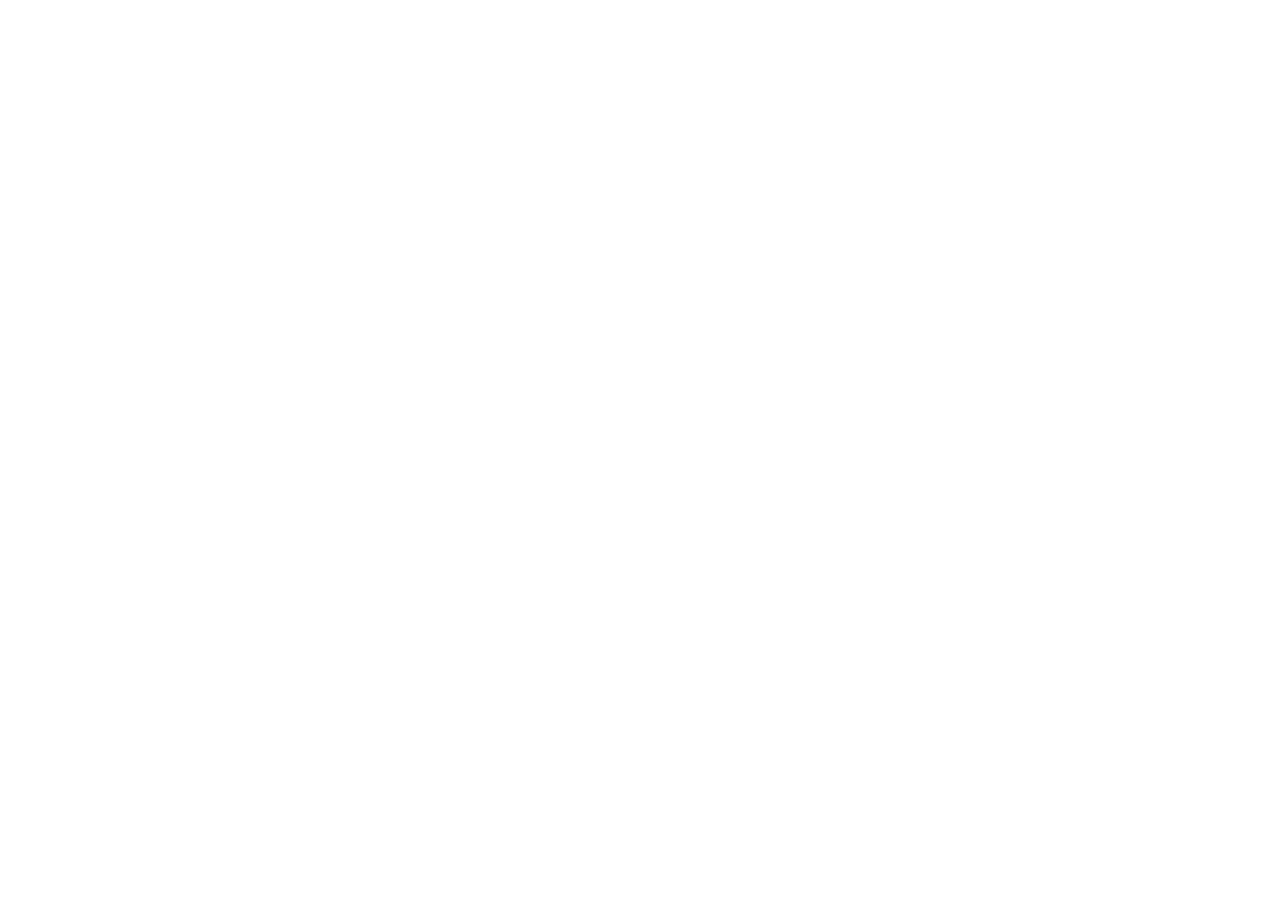
==== Etch-A-Sketch/index.html @ 44a2dab8 "updated readme h1" ====
<!DOCTYPE html>
<html lang="en">

<head>
  <meta charset="UTF-8">
  <meta http-equiv="X-UA-Compatible" content="IE=edge">
  <meta name="viewport" content="width=device-width, initial-scale=1.0">
  <link rel="stylesheet" href=".css">
  <script type=text/javascript src="./script.js"></script>
  <title>Etch-a-Sketch</title>
</head>

<body>

</body>

</html>
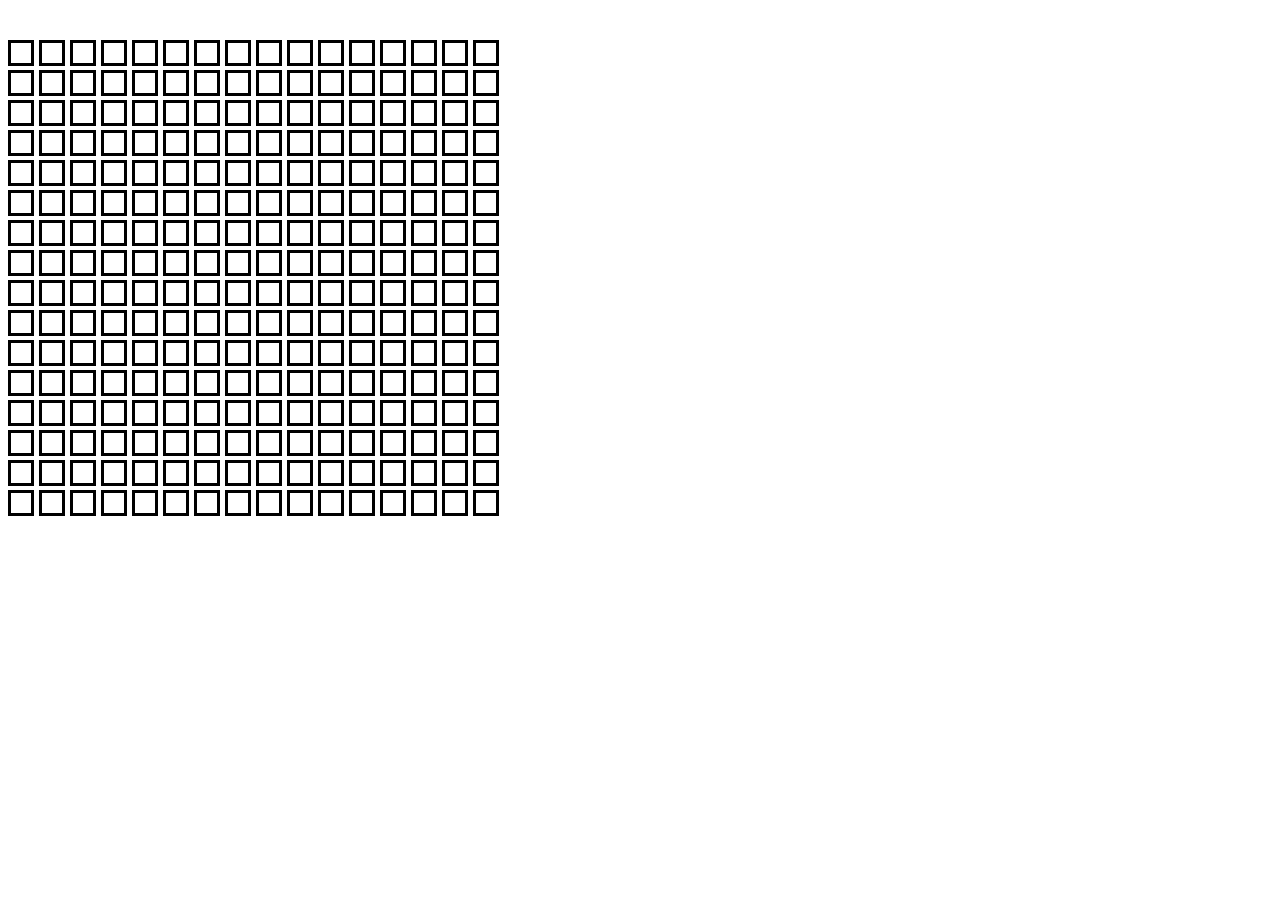
==== commit 8d21df62: "Create inital 16x16 grid in script.js" ====
--- a/Etch-A-Sketch/index.html
+++ b/Etch-A-Sketch/index.html
@@ -5,13 +5,13 @@
   <meta charset="UTF-8">
   <meta http-equiv="X-UA-Compatible" content="IE=edge">
   <meta name="viewport" content="width=device-width, initial-scale=1.0">
-  <link rel="stylesheet" href=".css">
+  <link rel="stylesheet" href="styles.css">
   <script type=text/javascript src="./script.js"></script>
   <title>Etch-a-Sketch</title>
 </head>
 
 <body>
-
+  <div id="grid-container"></div>
 </body>
 
 </html>--- a/Etch-A-Sketch/styles.css
+++ b/Etch-A-Sketch/styles.css
@@ -0,0 +1,3 @@
+#grid-container {
+  padding: 1em;
+}
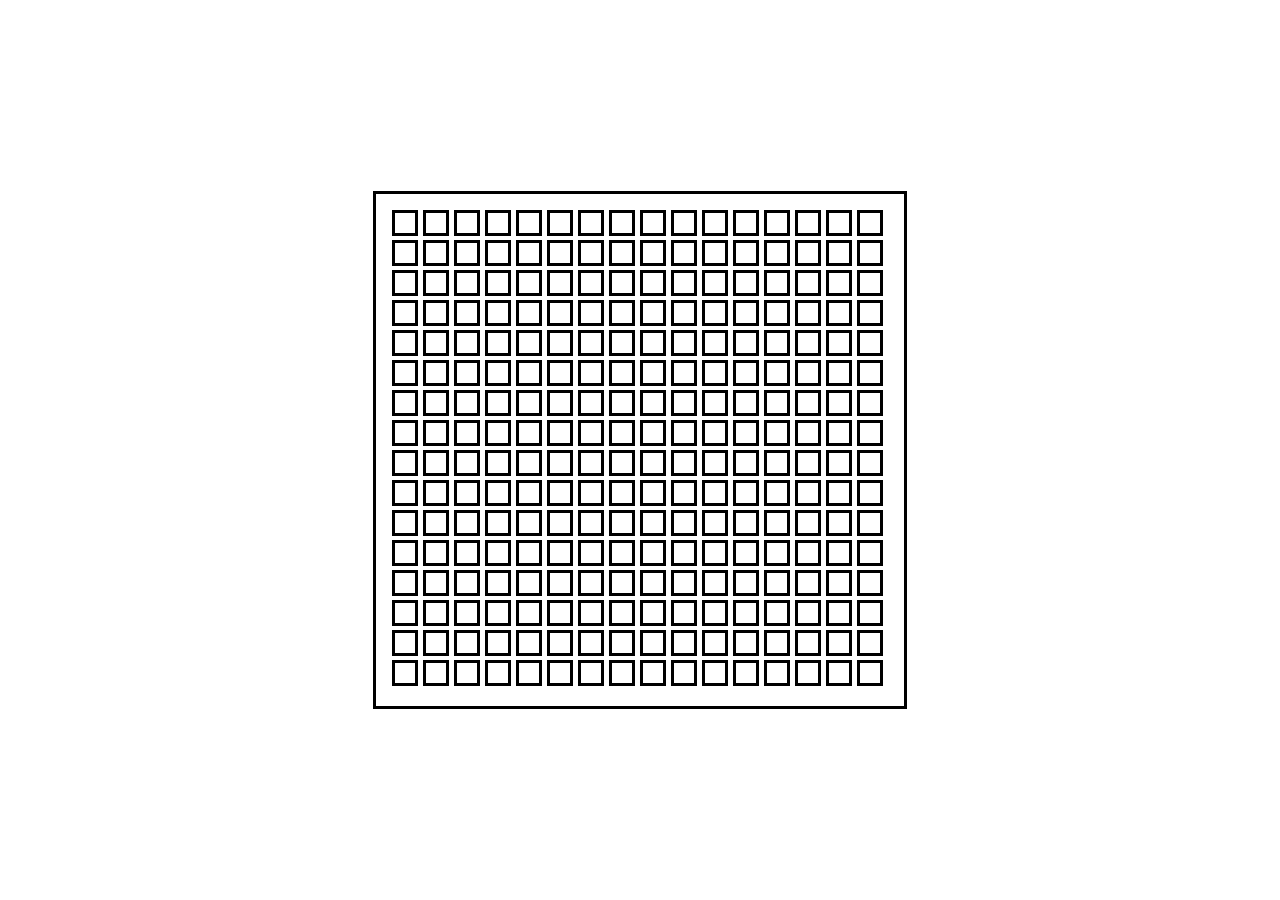
==== commit 5d55dfed: "fix: min-width of grid container" ====
--- a/Etch-A-Sketch/index.html
+++ b/Etch-A-Sketch/index.html
@@ -12,6 +12,11 @@
 
 <body>
   <div id="grid-container"></div>
+  <!-- <div id="grid-property-control">
+    <div>
+      <input type="text" id="grid-size">
+    </div>
+  </div> -->
 </body>
 
 </html>--- a/Etch-A-Sketch/styles.css
+++ b/Etch-A-Sketch/styles.css
@@ -1,3 +1,20 @@
 #grid-container {
   padding: 1em;
+  position: fixed;
+  top: 50%;
+  left: 50%;
+  transform: translate(-50%, -50%);
+  border-style: solid;
 }
+
+.grid-row {
+  min-width: 480px;
+}
+.grid-cell {
+  display: inline-block;
+  height: 20px;
+  width: 20px;
+  border-style: solid;
+  border-color: black;
+  margin-right: 5px;
+}
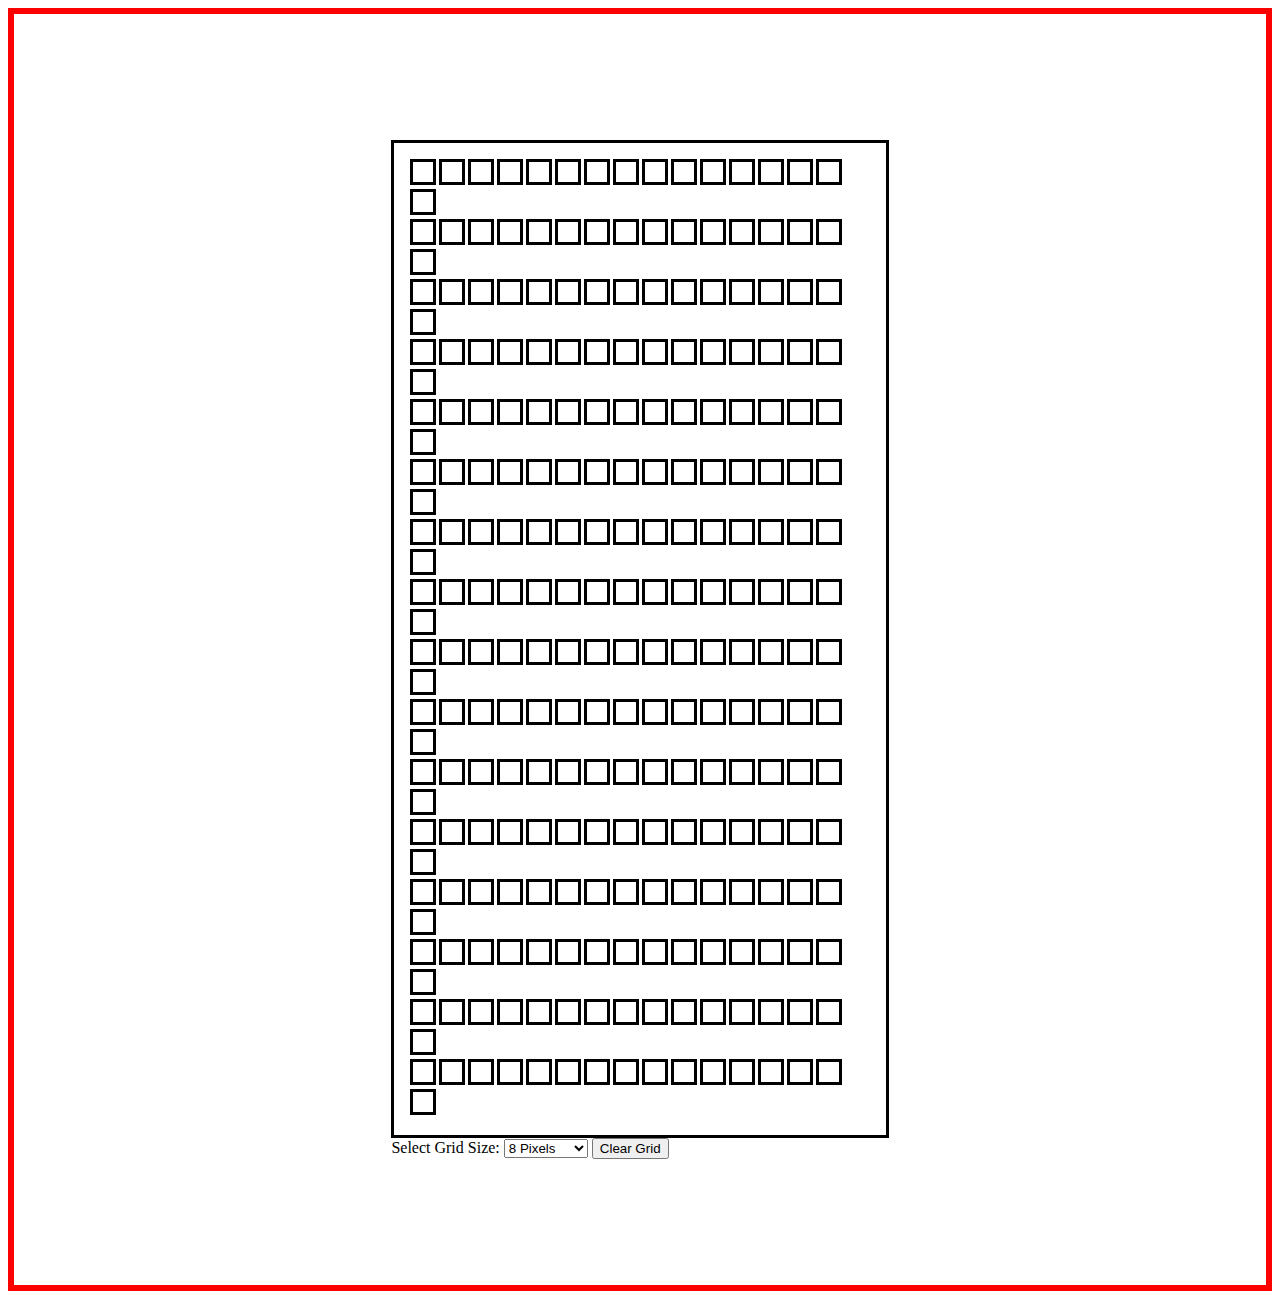
==== commit 19a150da: "feat: add pixel grid controls" ====
--- a/Etch-A-Sketch/index.html
+++ b/Etch-A-Sketch/index.html
@@ -11,12 +11,22 @@
 </head>
 
 <body>
-  <div id="grid-container"></div>
-  <!-- <div id="grid-property-control">
-    <div>
-      <input type="text" id="grid-size">
+  <div id="etch-a-sketch">
+    <div id="grid-container"></div>
+    <!-- <div class="knob" id="knob-left"></div>
+    <div class="knob" id="knob-right"></div> -->
+    <div id="controls">
+      <label for="grid-size">Select Grid Size:</label>
+      <select name="grid-size" id="grid-size">
+        <option value="8">8 Pixels</option>
+        <option value="16">16 Pixels</option>
+        <option value="32">32 Pixels</option>
+        <option value="64">64 Pixels</option>
+        <option value="128">128 Pixels</option>
+      </select>
+      <button id="clear-button">Clear Grid</button>
     </div>
-  </div> -->
+  </div>
 </body>
 
 </html>--- a/Etch-A-Sketch/styles.css
+++ b/Etch-A-Sketch/styles.css
@@ -1,20 +1,56 @@
+body {
+  display: flex;
+  justify-content: center;
+  align-items: center;
+  align-self: center;
+  min-height: 98vh;
+  border-style: solid;
+  border-color: red;
+}
+
+#etch-a-sketch {
+  border-style: solid;
+  border-color: red;
+  padding: 10% 30% 10% 30%;
+}
+
 #grid-container {
   padding: 1em;
-  position: fixed;
+  /* position: fixed;
   top: 50%;
   left: 50%;
-  transform: translate(-50%, -50%);
+  transform: translate(-50%, -50%); */
   border-style: solid;
 }
 
 .grid-row {
-  min-width: 480px;
+  min-width: 447.8px;
 }
+
 .grid-cell {
   display: inline-block;
   height: 20px;
   width: 20px;
   border-style: solid;
   border-color: black;
-  margin-right: 5px;
+  margin-right: 3px;
 }
+
+.knob {
+  height: 100px;
+  width: 100px;
+  position: absolute;
+  border-style: solid;
+  border-color: black;
+  border-radius: 50%;
+}
+
+#knob-left {
+  bottom: 70px;
+  right: 70px;
+}
+
+#knob-right {
+  bottom: 70px;
+  left: 70px;
+}
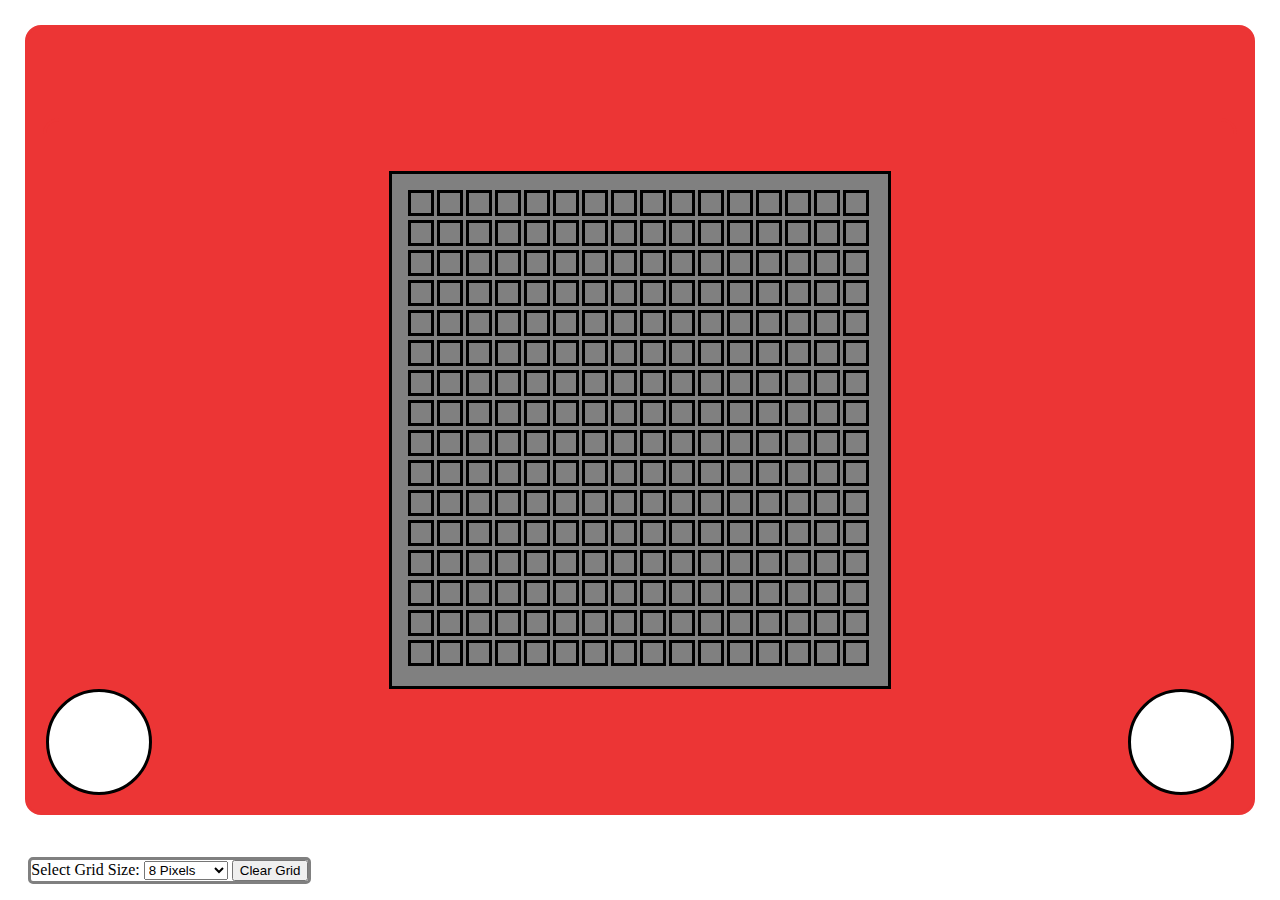
==== commit a71ca656: "style: extablish etch-a-sketch theme" ====
--- a/Etch-A-Sketch/index.html
+++ b/Etch-A-Sketch/index.html
@@ -11,10 +11,14 @@
 </head>
 
 <body>
-  <div id="etch-a-sketch">
-    <div id="grid-container"></div>
-    <!-- <div class="knob" id="knob-left"></div>
-    <div class="knob" id="knob-right"></div> -->
+  <div id="app-container">
+    <div id="etch-a-sketch">
+      <div id="grid-container"></div>
+      <div id="knob-container">
+        <div class="knob" id="knob-left"></div>
+        <div class="knob" id="knob-right"></div>
+      </div>
+    </div>
     <div id="controls">
       <label for="grid-size">Select Grid Size:</label>
       <select name="grid-size" id="grid-size">
@@ -27,6 +31,7 @@
       <button id="clear-button">Clear Grid</button>
     </div>
   </div>
+
 </body>
 
 </html>--- a/Etch-A-Sketch/styles.css
+++ b/Etch-A-Sketch/styles.css
@@ -1,29 +1,40 @@
+html,
 body {
+  margin-top: 1%;
+  margin-right: 1%;
+  margin-left: 1%;
+}
+
+#app-container {
   display: flex;
-  justify-content: center;
-  align-items: center;
-  align-self: center;
-  min-height: 98vh;
   border-style: solid;
-  border-color: red;
+  border-radius: 1em;
+  border-color: #ec3535;
+  background-color: #ec3535;
 }
 
 #etch-a-sketch {
+  position: relative;
+  display: block;
+  margin: auto;
+  margin-top: 80px;
+  margin-bottom: 80px;
+  top: 10px;
   border-style: solid;
-  border-color: red;
-  padding: 10% 30% 10% 30%;
+  border-radius: 1em;
+  border-color: #ec3535;
+  /* background-color: grey; */
+  padding: 50px 28% 50px 28%;
 }
 
 #grid-container {
   padding: 1em;
-  /* position: fixed;
-  top: 50%;
-  left: 50%;
-  transform: translate(-50%, -50%); */
   border-style: solid;
+  background-color: grey;
 }
 
 .grid-row {
+  display: block;
   min-width: 447.8px;
 }
 
@@ -36,21 +47,36 @@
   margin-right: 3px;
 }
 
+#controls {
+  position: absolute;
+  bottom: 1em;
+  border-style: solid;
+  border-color: grey;
+  border-radius: 5px;
+}
+
+#knob-container {
+  display: flex;
+  position: absolute;
+  left: 0;
+  right: 0;
+  background-color: #ec3535;
+}
+
 .knob {
   height: 100px;
   width: 100px;
-  position: absolute;
+  /* margin-bottom: 2em; */
   border-style: solid;
   border-color: black;
   border-radius: 50%;
+  background-color: #ffffff;
 }
 
 #knob-left {
-  bottom: 70px;
-  right: 70px;
+  margin-right: auto;
 }
 
 #knob-right {
-  bottom: 70px;
-  left: 70px;
+  margin-left: auto;
 }
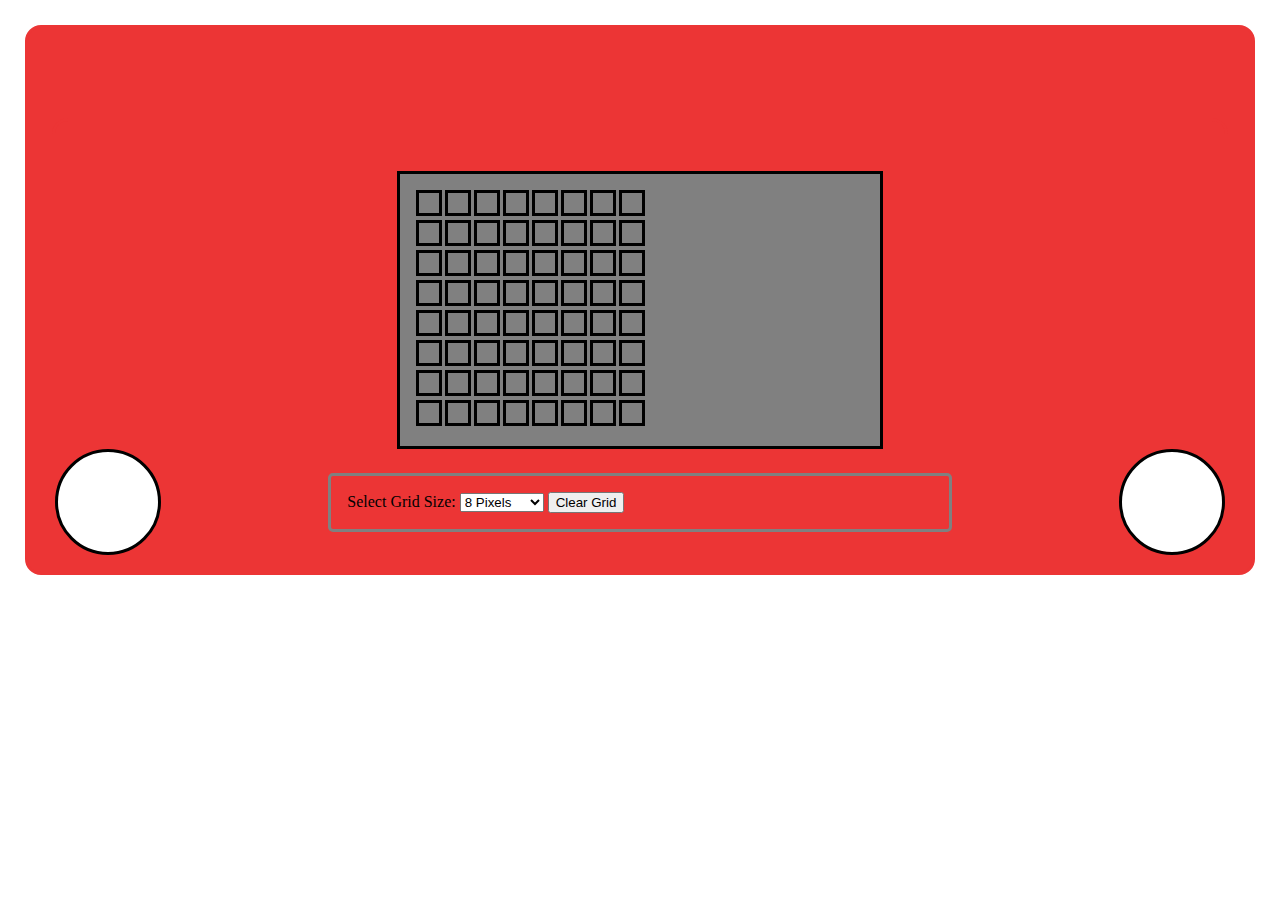
==== commit 0bdd97a7: "fix: enable grid resizing control" ====
--- a/Etch-A-Sketch/index.html
+++ b/Etch-A-Sketch/index.html
@@ -6,7 +6,6 @@
   <meta http-equiv="X-UA-Compatible" content="IE=edge">
   <meta name="viewport" content="width=device-width, initial-scale=1.0">
   <link rel="stylesheet" href="styles.css">
-  <script type=text/javascript src="./script.js"></script>
   <title>Etch-a-Sketch</title>
 </head>
 
@@ -16,22 +15,23 @@
       <div id="grid-container"></div>
       <div id="knob-container">
         <div class="knob" id="knob-left"></div>
+        <div id="controls">
+          <label for="grid-size">Select Grid Size:</label>
+          <select name="grid-size" id="grid-size">
+            <option value="8">8 Pixels</option>
+            <option value="16">16 Pixels</option>
+            <option value="32">32 Pixels</option>
+            <option value="64">64 Pixels</option>
+            <option value="128">128 Pixels</option>
+          </select>
+
+          <button id="clear-button">Clear Grid</button>
+        </div>
         <div class="knob" id="knob-right"></div>
       </div>
     </div>
-    <div id="controls">
-      <label for="grid-size">Select Grid Size:</label>
-      <select name="grid-size" id="grid-size">
-        <option value="8">8 Pixels</option>
-        <option value="16">16 Pixels</option>
-        <option value="32">32 Pixels</option>
-        <option value="64">64 Pixels</option>
-        <option value="128">128 Pixels</option>
-      </select>
-      <button id="clear-button">Clear Grid</button>
-    </div>
   </div>
-
+  <script type=text/javascript src="./script.js"></script>
 </body>
 
 </html>--- a/Etch-A-Sketch/styles.css
+++ b/Etch-A-Sketch/styles.css
@@ -42,14 +42,18 @@
   display: inline-block;
   height: 20px;
   width: 20px;
+  background-color: grey;
   border-style: solid;
   border-color: black;
   margin-right: 3px;
 }
 
 #controls {
-  position: absolute;
-  bottom: 1em;
+  /* position: absolute; */
+  /* bottom: 1em; */
+  margin: auto;
+  width: 50%;
+  padding: 1em;
   border-style: solid;
   border-color: grey;
   border-radius: 5px;
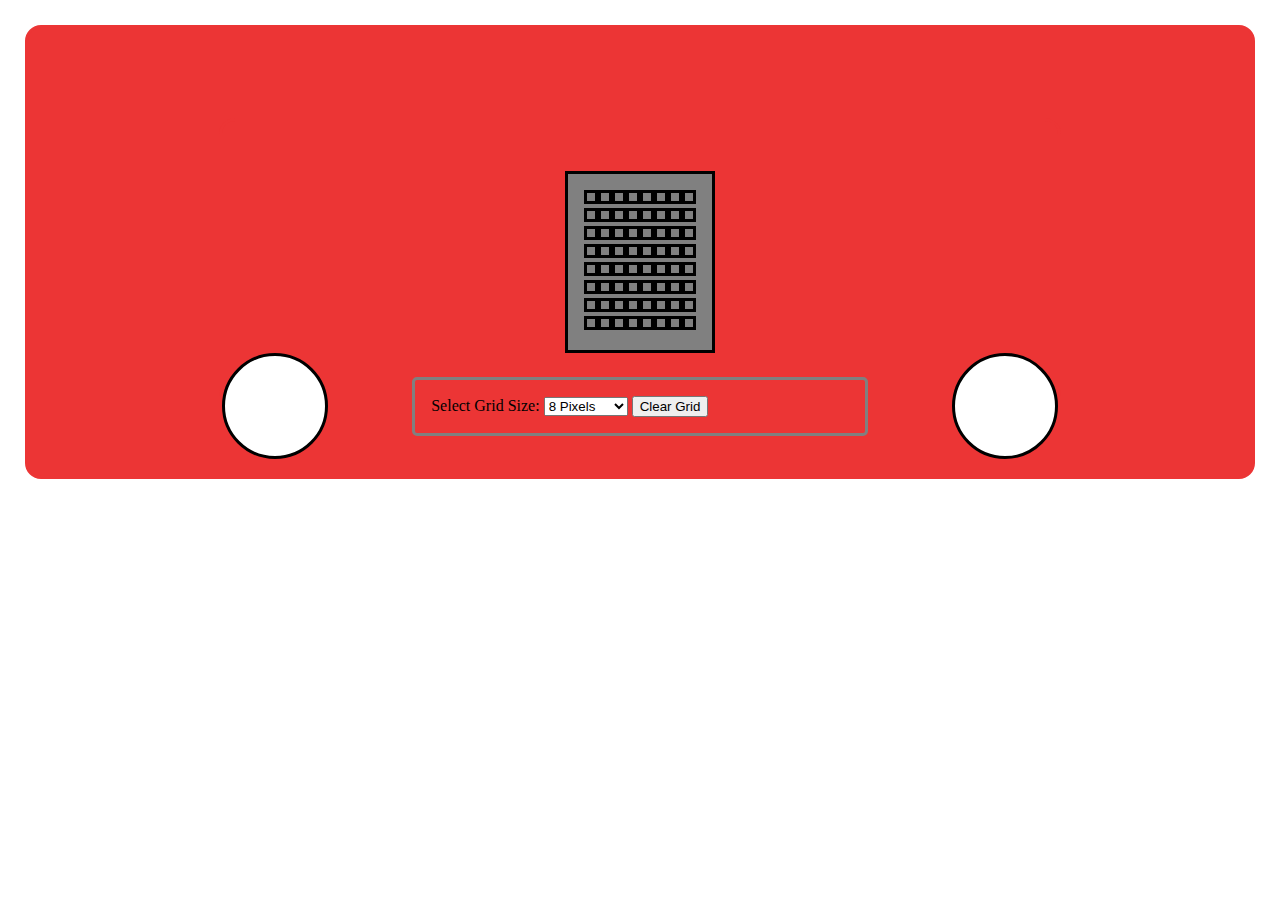
==== commit 04e9456b: "doc: replace etch-a-sketch with pixel-sketch" ====
--- a/Etch-A-Sketch/index.html
+++ b/Etch-A-Sketch/index.html
@@ -6,7 +6,7 @@
   <meta http-equiv="X-UA-Compatible" content="IE=edge">
   <meta name="viewport" content="width=device-width, initial-scale=1.0">
   <link rel="stylesheet" href="styles.css">
-  <title>Etch-a-Sketch</title>
+  <title>Pixel Sketch</title>
 </head>
 
 <body>
@@ -24,7 +24,6 @@
             <option value="64">64 Pixels</option>
             <option value="128">128 Pixels</option>
           </select>
-
           <button id="clear-button">Clear Grid</button>
         </div>
         <div class="knob" id="knob-right"></div>
--- a/Etch-A-Sketch/styles.css
+++ b/Etch-A-Sketch/styles.css
@@ -28,6 +28,7 @@
 }
 
 #grid-container {
+  text-align: center;
   padding: 1em;
   border-style: solid;
   background-color: grey;
@@ -35,17 +36,18 @@
 
 .grid-row {
   display: block;
-  min-width: 447.8px;
+  /* min-width: 447.8px; */
 }
 
 .grid-cell {
   display: inline-block;
-  height: 20px;
-  width: 20px;
+  height: 0.5em;
+  width: 0.5em;
   background-color: grey;
   border-style: solid;
   border-color: black;
-  margin-right: 3px;
+  margin: 0em;
+  margin-bottom: 0em;
 }
 
 #controls {
